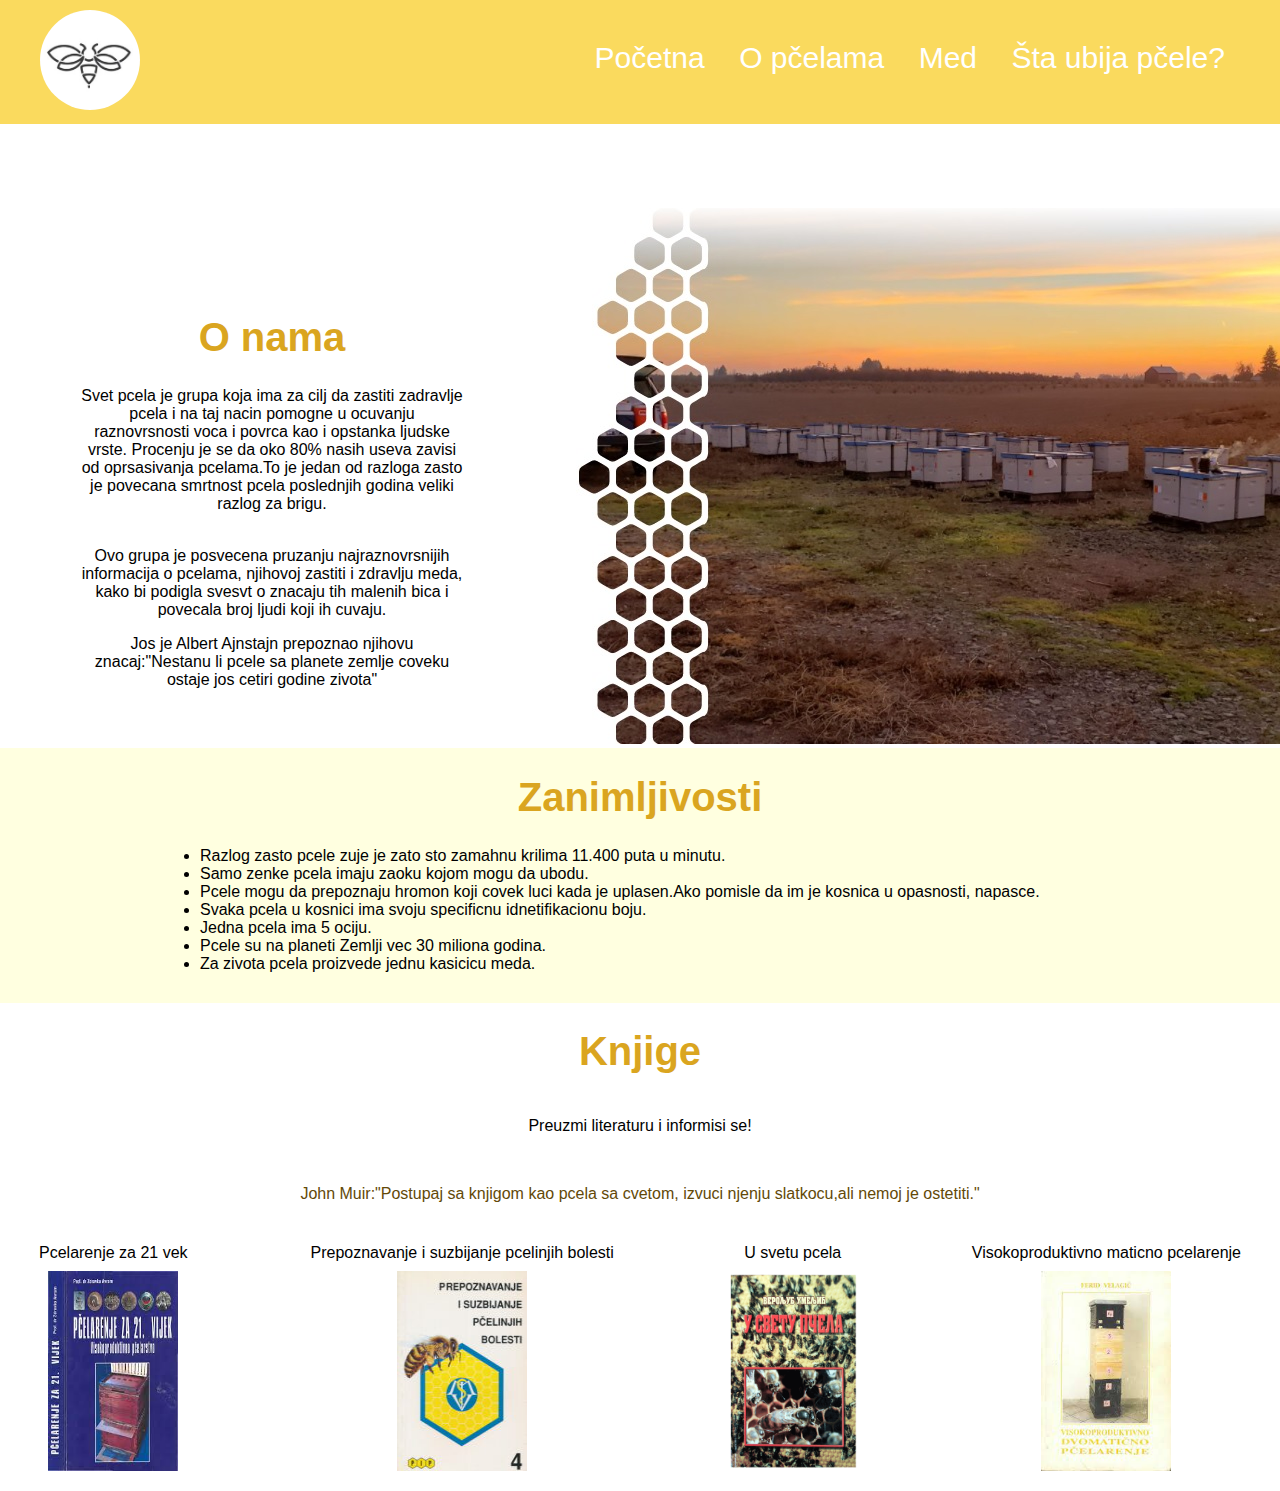
==== index.html @ 4878925d "a" ====
<!DOCTYPE html>
<html lang="en">
    <head>
        <meta charset="UTF-8">
        <meta http-equiv="X-UA-Compatible" content="IE=edge">
        <meta name="viewport" content="width=device-width, initial-scale=1.0">
        <title>Svet pcela</title>
        <link rel="stylesheet" href="style/mystyle.css">
        <link rel="icon" href="images/logo.jpg">
    </head>   
    <body class="index-body">
            <div class="nav size">
                <div class="logo">
                    <img src="images/logo.jpg" alt="logo">
                </div>
                <ul class="nav-bar">
                    <li><a href="index.html">Početna</a></li>
                    <li><a href="opcelama.html">O pčelama</a></li>
                    <li><a href="med.html">Med</a></li>
                    <li><a href="ubijanjepcela.html">Šta ubija pčele?</a></li>
                </ul>
            </div>
            <div class="first-fact-box size">
                <div class="text">
                    <h1>O nama</h1>
                    <p>
                     Svet pcela je grupa koja ima za cilj da zastiti zadravlje pcela i na taj nacin 
                     pomogne u ocuvanju raznovrsnosti voca i povrca kao i opstanka ljudske vrste.
                     Procenju je se da oko 80% nasih useva zavisi od oprsasivanja pcelama.To je jedan od
                     razloga zasto je povecana smrtnost pcela poslednjih godina veliki razlog za brigu.
                     <br><br>
                     <p>Ovo grupa je posvecena pruzanju najraznovrsnijih informacija o pcelama, njihovoj 
                         zastiti i zdravlju meda, kako bi podigla svesvt o znacaju tih malenih bica i povecala
                         broj ljudi koji ih cuvaju.
                         <br>
                         <p>Jos je Albert Ajnstajn prepoznao njihovu znacaj:"Nestanu li pcele sa planete zemlje
                         coveku ostaje jos cetiri godine zivota"</p>
                     </p>
                    </p>
                </div>
                <div class="image">
                    <img src="images/first tab.jpg" alt="image">
                </div>
            </div>
           
            <div class= "second-fact-box">
               
                    <h1 >Zanimljivosti</h1>
                    <ul>
                        <li>Razlog zasto pcele zuje je zato sto zamahnu krilima 11.400 puta u minutu.</li>
                        <li>Samo zenke pcela imaju zaoku kojom mogu da ubodu. </li>
                        <li>Pcele mogu da prepoznaju hromon koji covek luci kada je uplasen.Ako pomisle da 
                            im je kosnica u opasnosti, napasce.
                        </li>
                        <li>Svaka pcela u kosnici ima svoju specificnu idnetifikacionu boju.</li>
                        <li>Jedna pcela ima 5 ociju.</li>
                        <li>Pcele su na planeti Zemlji vec 30 miliona godina.
                        <li>Za zivota pcela proizvede jednu kasicicu meda.</li>
                        </li>

                    </ul>
                    
                
            </div>
        
            <div class="link-box ">
            
                <h1 >Knjige</h1>
                <p>Preuzmi literaturu i informisi se!</p>
                <br>
                <p id="quotes">John Muir:"Postupaj sa knjigom kao pcela sa cvetom, izvuci njenju slatkocu,ali nemoj
                    je ostetiti."</p>
                <ul class="links ">
                    <li >
                        <a class="naslov" href="https://pcelarenje.com/wp-content/uploads/2020/09/Pcelarenje-za-21-Vijek-Visokoproduktivno-pcelarstvo-Prof.-dr-Zdravko-Avram.pdf" >Pcelarenje za 21 vek</a>
                        <a href="https://pcelarenje.com/wp-content/uploads/2020/09/Pcelarenje-za-21-Vijek-Visokoproduktivno-pcelarstvo-Prof.-dr-Zdravko-Avram.pdf"><img src="images/pcelarenje-za-21.jpg"alt="pcearenje za 21 vek"></a>
                    </li>
                    <li>
                        <a class="naslov" href="https://pcelarenje.com/wp-content/uploads/2020/10/DJuro-Sulimanovic-Prepoznavanje-i-suzbijanje-pcelinjih-bolesti.pdf">Prepoznavanje i suzbijanje pcelinjih bolesti </a>
                        <a href="https://pcelarenje.com/wp-content/uploads/2020/10/DJuro-Sulimanovic-Prepoznavanje-i-suzbijanje-pcelinjih-bolesti.pdf"><img src="images/pcelicnjih-bolesti.jpg" alt="prepoznavanje i suzbijanje pcelinjih bolesti"></a>
                    </li>
                    <li>
                        <a class="naslov" href="https://pcelarenje.com/wp-content/uploads/2020/09/VEROLJUB-UMELJIC-U-SVETU-PCELA.pdf">U svetu pcela </a>
                        <a href="https://pcelarenje.com/wp-content/uploads/2020/09/VEROLJUB-UMELJIC-U-SVETU-PCELA.pdf"><img src="images/u-svetu-pcela.gif" alt="u svetu pcela"></a>
                        
                    </li>
                    <li >
                        <a class="naslov" href=https://pcelarenje.com/wp-content/uploads/2020/09/Visokoproduktivno-dvomaticno-pcelarenje-Ferid-Valagic.pdf">Visokoproduktivno maticno pcelarenje</a>
                        <a href="https://pcelarenje.com/wp-content/uploads/2020/09/Visokoproduktivno-dvomaticno-pcelarenje-Ferid-Valagic.pdf"><img src="images/visoko-dvomaticno.jpg" alt="visokoproduktivno dvomaticno pcelarenje"></a>
                    </li>
                </ul>
               
           
        </div>

    </body>
</html>
---- style/mystyle.css ----
body {
  margin: 0;
  font-family: "Gill Sans", "Gill Sans MT", Calibri, "Trebuchet MS", sans-serif;
}

.opcelama-body {
  background-color: white;
}

.size {
  box-sizing: border-box;
  width: 100%;
  display: inline-block;
}

.nav {
  padding: 10px 40px 10px 40px;
  background: rgb(250, 218, 94);
}

.nav-bar li {
  display: inline-block;
}

.nav-bar a {
  text-decoration: none;
  color: white;
  font-size: 30px;
  padding: 10px 15px;
}

.nav-bar a:hover {
  text-decoration: none;
  color: white;
  background-color: rgb(0, 0, 0);
  font-size: 30px;
  top: 50%;
}

.logo {
  float: left;
}

.logo img {
  width: 100px;
  height: 100px;
  border-radius: 50%;
  transition: 0.4s;
}

.logo img:hover {
  transition: 0.4s;
  border-radius: 10%;
}

.nav-bar {
  float: right;

  transform: translateY(45%);
}

h1 {
  text-align: center;
  font-size: 40px;
  font-weight: 600;
  color: goldenrod;
}

h2 {
  color: goldenrod;
}

.first-fact-box {
  margin-top: 80px;
  background-color: rgba(255, 255, 255, 0.4);
  color: black;
}

.text {
  width: 30vw;
  display: inline-block;
  margin-left: 80px;
  margin-top: 80px;
  text-align: center;
}

.first-fact-box .image {
  width: 55%;
  overflow: hidden;
  float: right;
  height: 100%;
}

.second-fact-box {
  text-align: center;
  background-color: rgb(255, 255, 224);
  display: flex;
  flex-direction: column;
}

.second-fact-box ul {
  text-align: left;
  padding-left: 200px;
  margin: 0 0 30px 0;
}

.link-box p {
  text-align: center;
}
.link-box a {
  color: black;
  text-decoration: none;
}
#quotes {
  color: rgb(99, 73, 8);
}

.links li {
  display: flex;
  flex-direction: column;
  align-items: center;
}

.link-box {
  display: flex;
  flex-direction: column;
  flex-wrap: nowrap;
  align-content: center;
}

.link-box h1,
ul {
  text-align: center;
}

li img {
  width: 130px;
  height: 200px;
}

li .naslov {
  margin: 9px;
}

.links {
  justify-content: space-between;
  display: flex;
  flex-direction: row;
  padding: 0px 30px;
}

.bee-community {
  text-align: center;
  padding: 0px 20px;
}
.queen {
  padding: 0px 100px;
  text-align: left;
}
.queen img {
  width: 450px;
  height: 280px;
  float: right;
}

.workers {
  padding: 0px 100px;
  text-align: left;
}
.workers img {
  width: 450px;
  height: 280px;
  float: left;
}
.drones {
  padding: 0px 100px;
  text-align: left;
}
.drones img {
  width: 450px;
  height: 280px;
  float: right;
}

#pretplata {
  text-align: center;
  display: flexbox;
  margin-top: 100px;
  background-color: #ffff8f;
  padding: 0px;
}

#pretplata h1 {
  font-size: 20px;
  font-family: "Gill Sans", "Gill Sans MT", Calibri, "Trebuchet MS", sans-serif;
  color: black;
}

.baner {
  display: flex;
  background-size: cover;
  background-image: url("../images/bee-community.jpg");
  height: 350px;
}
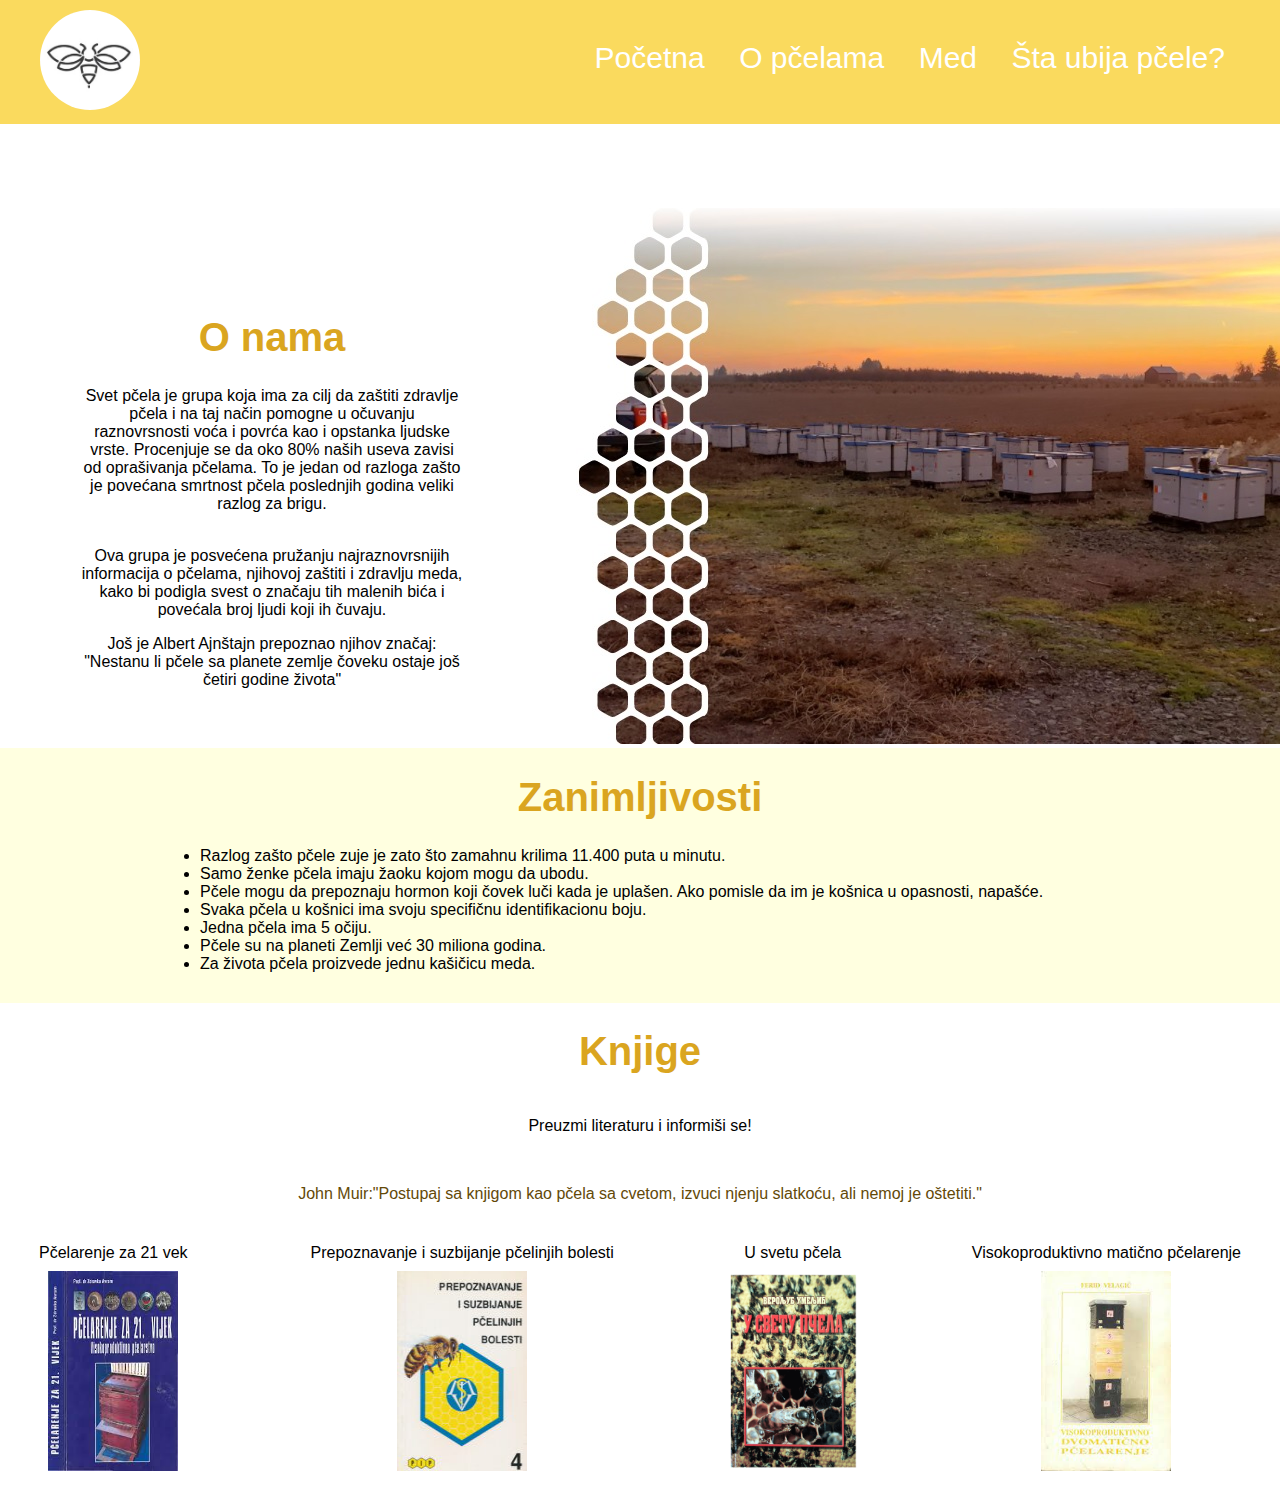
==== commit 34acd27e: "." ====
--- a/index.html
+++ b/index.html
@@ -5,7 +5,7 @@
         <meta charset="UTF-8">
         <meta http-equiv="X-UA-Compatible" content="IE=edge">
         <meta name="viewport" content="width=device-width, initial-scale=1.0">
-        <title>Svet pcela</title>
+        <title>Svet pčela</title>
         <link rel="stylesheet" href="style/mystyle.css">
         <link rel="icon" href="images/logo.jpg">
     </head>   
@@ -25,17 +25,17 @@
                 <div class="text">
                     <h1>O nama</h1>
                     <p>
-                     Svet pcela je grupa koja ima za cilj da zastiti zadravlje pcela i na taj nacin 
-                     pomogne u ocuvanju raznovrsnosti voca i povrca kao i opstanka ljudske vrste.
-                     Procenju je se da oko 80% nasih useva zavisi od oprsasivanja pcelama.To je jedan od
-                     razloga zasto je povecana smrtnost pcela poslednjih godina veliki razlog za brigu.
+                     Svet pčela je grupa koja ima za cilj da zaštiti zdravlje pčela i na taj način 
+                     pomogne u očuvanju raznovrsnosti voća i povrća kao i opstanka ljudske vrste.
+                     Procenjuje se da oko 80% naših useva zavisi od oprašivanja pčelama. To je jedan od
+                     razloga zašto je povećana smrtnost pčela poslednjih godina veliki razlog za brigu.
                      <br><br>
-                     <p>Ovo grupa je posvecena pruzanju najraznovrsnijih informacija o pcelama, njihovoj 
-                         zastiti i zdravlju meda, kako bi podigla svesvt o znacaju tih malenih bica i povecala
-                         broj ljudi koji ih cuvaju.
+                     <p>Ova grupa je posvećena pružanju najraznovrsnijih informacija o pčelama, njihovoj 
+                         zaštiti i zdravlju meda, kako bi podigla svest o značaju tih malenih bića i povećala
+                         broj ljudi koji ih čuvaju.
                          <br>
-                         <p>Jos je Albert Ajnstajn prepoznao njihovu znacaj:"Nestanu li pcele sa planete zemlje
-                         coveku ostaje jos cetiri godine zivota"</p>
+                         <p>Još je Albert Ajnštajn prepoznao njihov značaj: "Nestanu li pčele sa planete zemlje
+                         čoveku ostaje još četiri godine života"</p>
                      </p>
                     </p>
                 </div>
@@ -48,15 +48,15 @@
                
                     <h1 >Zanimljivosti</h1>
                     <ul>
-                        <li>Razlog zasto pcele zuje je zato sto zamahnu krilima 11.400 puta u minutu.</li>
-                        <li>Samo zenke pcela imaju zaoku kojom mogu da ubodu. </li>
-                        <li>Pcele mogu da prepoznaju hromon koji covek luci kada je uplasen.Ako pomisle da 
-                            im je kosnica u opasnosti, napasce.
+                        <li>Razlog zašto pčele zuje je zato što zamahnu krilima 11.400 puta u minutu.</li>
+                        <li>Samo ženke pčela imaju žaoku kojom mogu da ubodu. </li>
+                        <li>Pčele mogu da prepoznaju hormon koji čovek luči kada je uplašen. Ako pomisle da 
+                            im je košnica u opasnosti, napašće.
                         </li>
-                        <li>Svaka pcela u kosnici ima svoju specificnu idnetifikacionu boju.</li>
-                        <li>Jedna pcela ima 5 ociju.</li>
-                        <li>Pcele su na planeti Zemlji vec 30 miliona godina.
-                        <li>Za zivota pcela proizvede jednu kasicicu meda.</li>
+                        <li>Svaka pčela u košnici ima svoju specifičnu identifikacionu boju.</li>
+                        <li>Jedna pčela ima 5 očiju.</li>
+                        <li>Pčele su na planeti Zemlji već 30 miliona godina.
+                        <li>Za života pčela proizvede jednu kašičicu meda.</li>
                         </li>
 
                     </ul>
@@ -67,26 +67,26 @@
             <div class="link-box ">
             
                 <h1 >Knjige</h1>
-                <p>Preuzmi literaturu i informisi se!</p>
+                <p>Preuzmi literaturu i informiši se!</p>
                 <br>
-                <p id="quotes">John Muir:"Postupaj sa knjigom kao pcela sa cvetom, izvuci njenju slatkocu,ali nemoj
-                    je ostetiti."</p>
+                <p id="quotes">John Muir:"Postupaj sa knjigom kao pčela sa cvetom, izvuci njenju slatkoću, ali nemoj
+                    je oštetiti."</p>
                 <ul class="links ">
                     <li >
-                        <a class="naslov" href="https://pcelarenje.com/wp-content/uploads/2020/09/Pcelarenje-za-21-Vijek-Visokoproduktivno-pcelarstvo-Prof.-dr-Zdravko-Avram.pdf" >Pcelarenje za 21 vek</a>
+                        <a class="naslov" href="https://pcelarenje.com/wp-content/uploads/2020/09/Pcelarenje-za-21-Vijek-Visokoproduktivno-pcelarstvo-Prof.-dr-Zdravko-Avram.pdf" >Pčelarenje za 21 vek</a>
                         <a href="https://pcelarenje.com/wp-content/uploads/2020/09/Pcelarenje-za-21-Vijek-Visokoproduktivno-pcelarstvo-Prof.-dr-Zdravko-Avram.pdf"><img src="images/pcelarenje-za-21.jpg"alt="pcearenje za 21 vek"></a>
                     </li>
                     <li>
-                        <a class="naslov" href="https://pcelarenje.com/wp-content/uploads/2020/10/DJuro-Sulimanovic-Prepoznavanje-i-suzbijanje-pcelinjih-bolesti.pdf">Prepoznavanje i suzbijanje pcelinjih bolesti </a>
+                        <a class="naslov" href="https://pcelarenje.com/wp-content/uploads/2020/10/DJuro-Sulimanovic-Prepoznavanje-i-suzbijanje-pcelinjih-bolesti.pdf">Prepoznavanje i suzbijanje pčelinjih bolesti </a>
                         <a href="https://pcelarenje.com/wp-content/uploads/2020/10/DJuro-Sulimanovic-Prepoznavanje-i-suzbijanje-pcelinjih-bolesti.pdf"><img src="images/pcelicnjih-bolesti.jpg" alt="prepoznavanje i suzbijanje pcelinjih bolesti"></a>
                     </li>
                     <li>
-                        <a class="naslov" href="https://pcelarenje.com/wp-content/uploads/2020/09/VEROLJUB-UMELJIC-U-SVETU-PCELA.pdf">U svetu pcela </a>
+                        <a class="naslov" href="https://pcelarenje.com/wp-content/uploads/2020/09/VEROLJUB-UMELJIC-U-SVETU-PCELA.pdf">U svetu pčela </a>
                         <a href="https://pcelarenje.com/wp-content/uploads/2020/09/VEROLJUB-UMELJIC-U-SVETU-PCELA.pdf"><img src="images/u-svetu-pcela.gif" alt="u svetu pcela"></a>
                         
                     </li>
                     <li >
-                        <a class="naslov" href=https://pcelarenje.com/wp-content/uploads/2020/09/Visokoproduktivno-dvomaticno-pcelarenje-Ferid-Valagic.pdf">Visokoproduktivno maticno pcelarenje</a>
+                        <a class="naslov" href="https://pcelarenje.com/wp-content/uploads/2020/09/Visokoproduktivno-dvomaticno-pcelarenje-Ferid-Valagic.pdf">Visokoproduktivno matično pčelarenje</a>
                         <a href="https://pcelarenje.com/wp-content/uploads/2020/09/Visokoproduktivno-dvomaticno-pcelarenje-Ferid-Valagic.pdf"><img src="images/visoko-dvomaticno.jpg" alt="visokoproduktivno dvomaticno pcelarenje"></a>
                     </li>
                 </ul>
--- a/style/mystyle.css
+++ b/style/mystyle.css
@@ -60,7 +60,6 @@
 }
 
 h1 {
-  text-align: center;
   font-size: 40px;
   font-weight: 600;
   color: goldenrod;
